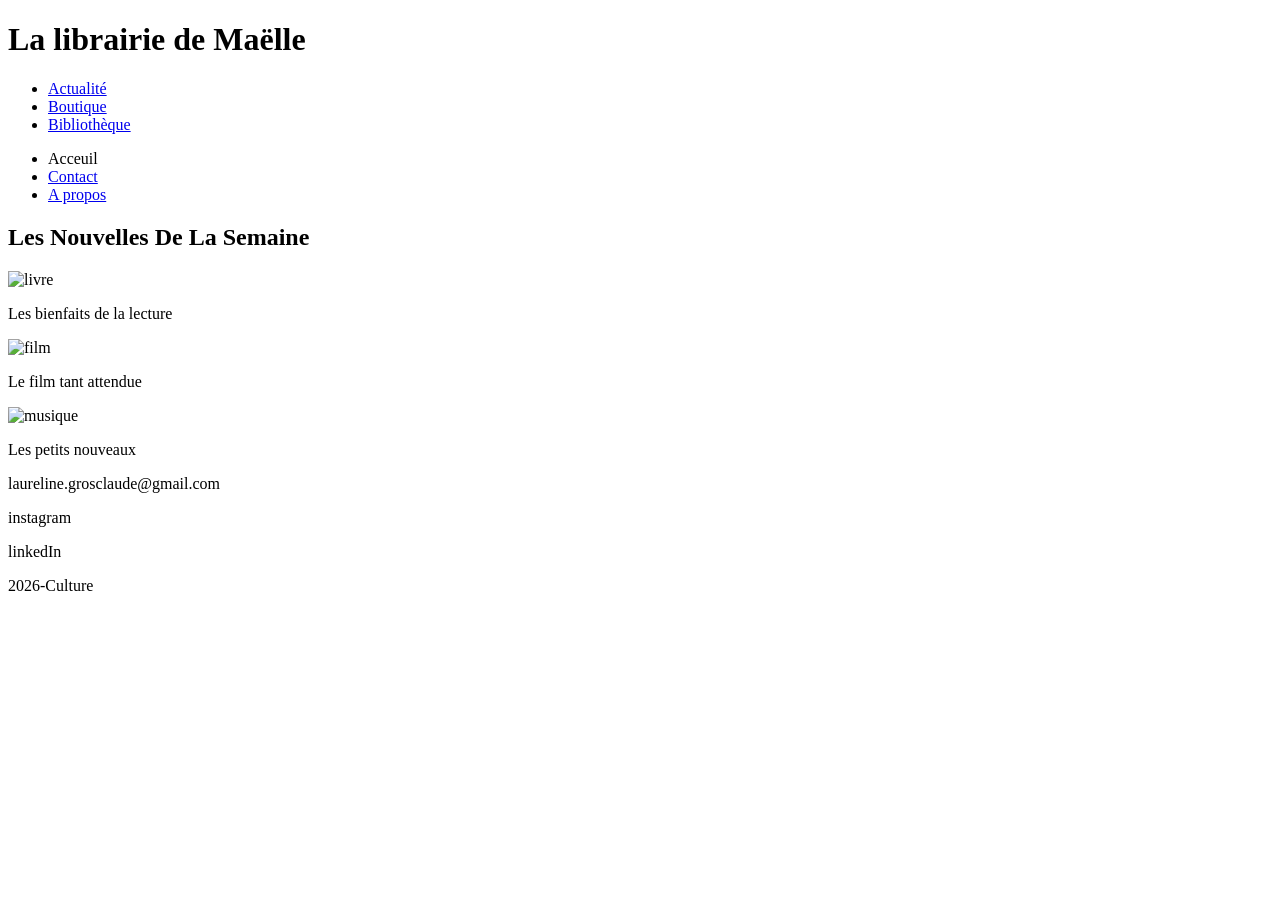
==== index.html @ c7a68adb "Add files via upload" ====
<!DOCTYPE html>
<html lang="en">
<head>
    <meta charset="UTF-8">
    <meta name="viewport" content="width=device-width, initial-scale=1.0">
    <title>Culture littéraire</title>
    <link rel="stylesheet" href="stlyce.css"> 
</head>
<body>

    <header>
        <h1>La librairie de Maëlle</h1>
            <nav>
                <ul class="onglets">
                    <li><a href="actualité.html">Actualité</a></li>
                    <li><a href="boutique.html">Boutique</a></li>
                    <li><a href="bibliothèque.html">Bibliothèque</a></li>
                </ul>
                <ul class="general">
                    <li>Acceuil</li>
                    <li><a href="contact.html">Contact</a></li>
                    <li><a href="apropos.html">A propos</a></li>
                </ul>
            </nav>
    </header>

    <main>
        <h2>Les Nouvelles De La Semaine</h2>
            <div class="container"></div>
                <section class="section1">
                        <div>
                            <img src="https://pixnio.com/free-images/2017/05/23/2017-05-23-14-05-23.jpg" alt="livre" id="livre">
                            <p class="image1">Les bienfaits de la lecture</p>
                        </div>
                    </section>

                    <section class="section2">
                        <div>
                            <img src="https://vl-media.fr/wp-content/uploads/2025/07/maxresdefault-8-1140x694.jpg" alt="film" id="avatar">
                            <p class="image2">Le film tant attendue</p>
                        </div>
                    </section>

                    <section class="section3">
                        <div>
                            <img src="https://t3.ftcdn.net/jpg/05/80/31/68/360_F_580316826_jS8NQWAruHQR52jzRMj86o81ll5UGnnF.jpg" alt="musique" id="musique">
                            <p class="image3">Les petits nouveaux</p>
                        </div>
                    </section>
            </div>

    </main>

    <footer>
        <p>laureline.grosclaude@gmail.com</p>
        <p>instagram</p>
        <p>linkedIn</p>
        <p>2026-Culture</p>
    </footer>
</body>
</html>
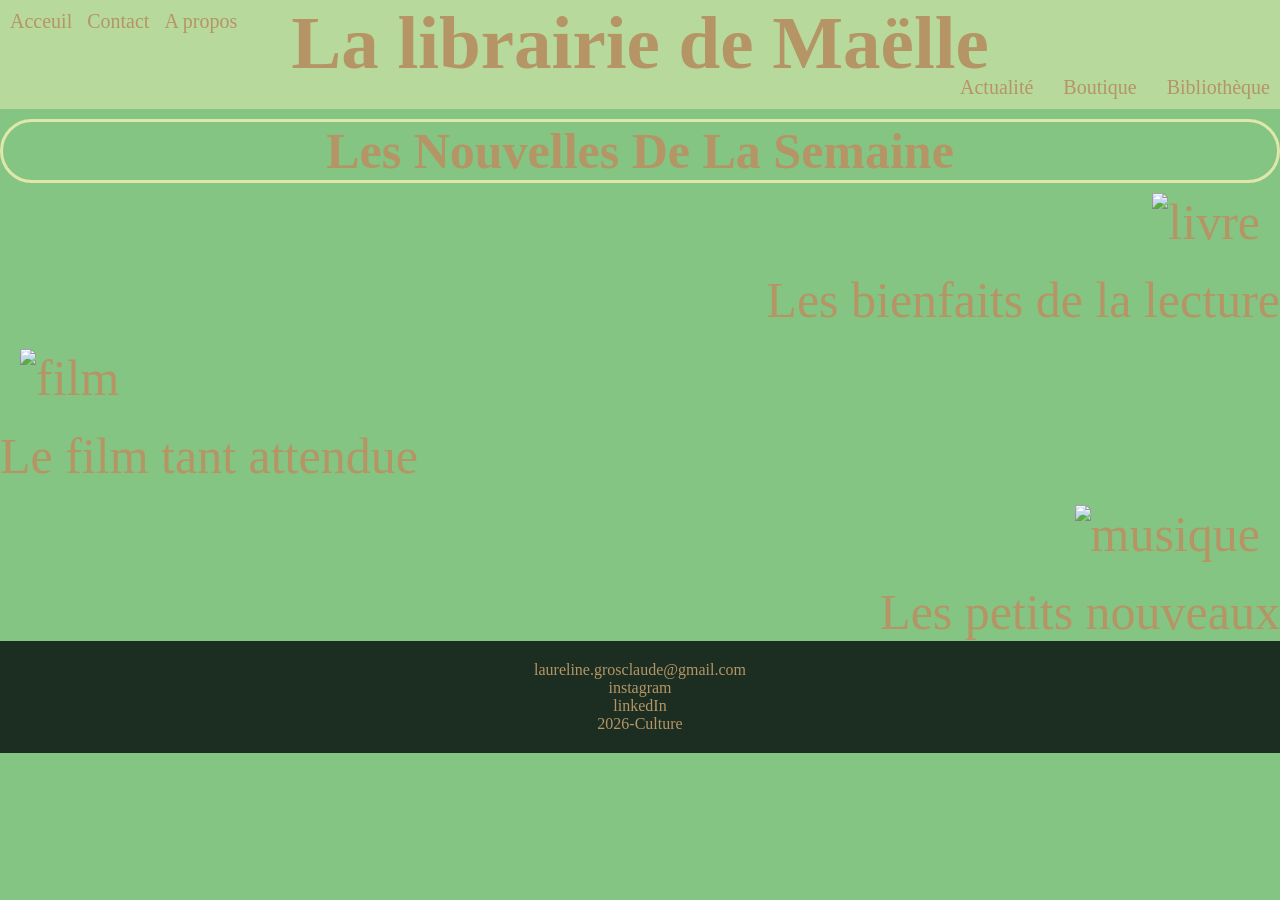
==== commit d1d7c67c: "Add files via upload" ====
--- a/index.html
+++ b/index.html
@@ -4,7 +4,7 @@
     <meta charset="UTF-8">
     <meta name="viewport" content="width=device-width, initial-scale=1.0">
     <title>Culture littéraire</title>
-    <link rel="stylesheet" href="stlyce.css"> 
+    <link rel="stylesheet" href="acceuil.css"> 
 </head>
 <body>
 
--- a/acceuil.css
+++ b/acceuil.css
@@ -0,0 +1,115 @@
+*{
+    margin: 0;
+    padding: 0;
+    box-sizing: border-box;
+}
+header {
+    font-family:'Times New Roman', Times, serif;
+    color:rgb(181, 149, 101);
+    background-color: rgb(183, 217, 155);
+    position : relative;
+}
+ul {
+    list-style: none;
+}
+
+body {
+    background-color: rgb(132, 197, 132);
+}
+
+.onglets {
+    display: flex;
+    justify-content: flex-end;
+    gap : 30px; 
+    font-size: 20px;
+    position : relative;
+    right : 10px;
+    bottom : 10px;
+}
+
+h1 {
+    display: flex;
+    justify-content: center;
+    font-size: 75px;
+}
+
+.general {
+    display: flex;
+    justify-content: flex-start;
+    gap : 15px;
+    position : absolute; 
+    top : 10px; 
+    left : 10px;
+    font-size: 20px;
+}
+
+a:hover {
+    color :rgb(252, 225, 183)
+}
+
+h2 {
+    color:rgb(181, 149, 101);
+    font-size: 50px;
+    display: flex;
+    justify-content: center;
+    position : relative;
+    top : 10px;
+    border : 3px  rgb(224, 231, 171)solid; 
+    border-radius : 200px;
+}
+
+.section1 {
+    font-size: 50px;
+    color: rgb(181, 149, 101);
+    text-align: end;
+}
+
+.section2 {
+    font-size: 50px;
+    color: rgb(181, 149, 101);
+}
+.section3 {
+    font-size: 50px;
+    color: rgb(181, 149, 101);
+    text-align: end;
+}
+
+#livre {
+    width : 450px;
+    height : 300px;
+    top : 250px;
+    right : 100px;
+    margin:20px;
+}
+
+#avatar {
+    width : 450px;
+    height : 300px;
+    top : 250px;
+    right : 100px;
+    margin: 20px;
+}
+
+#musique {
+    margin: 20px;
+    width : 450px;
+    height : 300px;
+    top : 250px;
+    right : 100px;
+}
+
+a {
+    color:rgb(181, 149, 101);
+    text-decoration: none;
+}
+
+li:hover {
+   color :rgb(252, 225, 183) 
+}
+
+footer {
+    background-color:rgb(28, 46, 34); 
+    color:rgb(181, 149, 101); 
+    padding: 20px;
+    text-align: center; 
+}
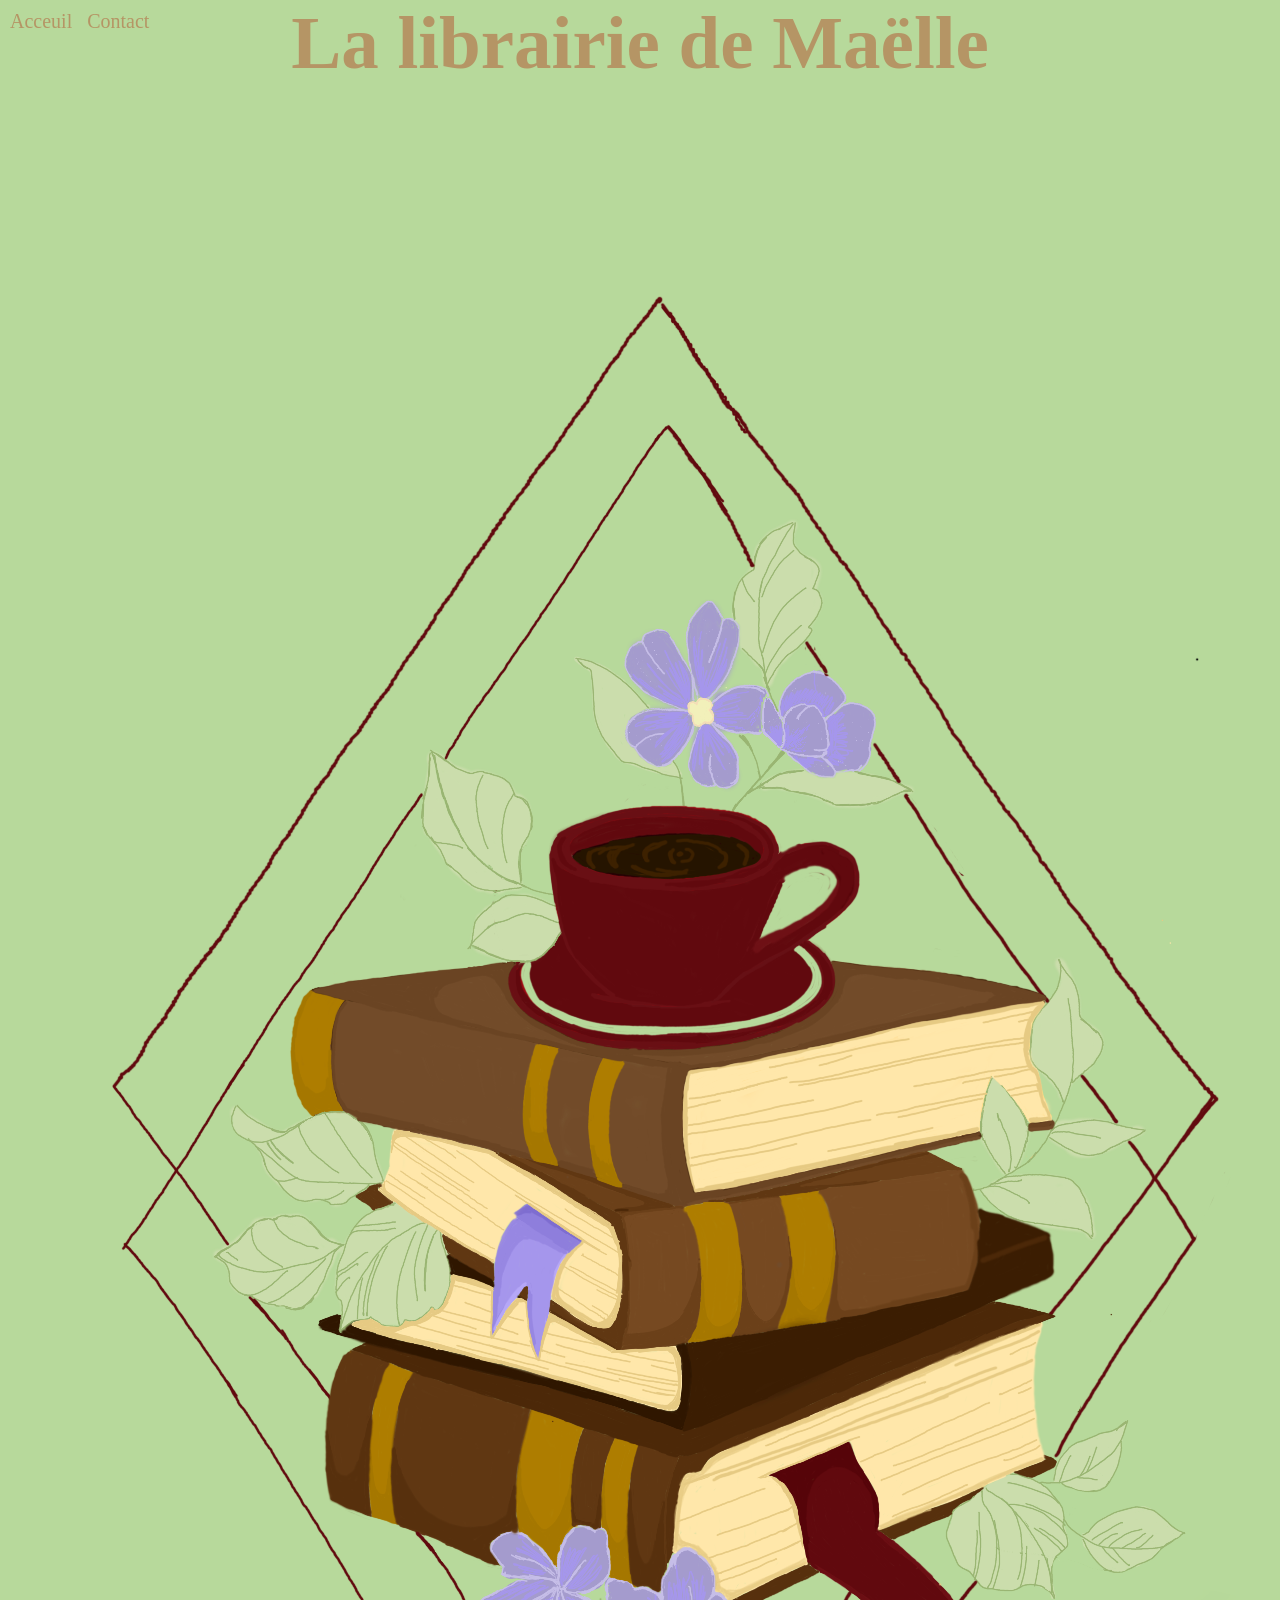
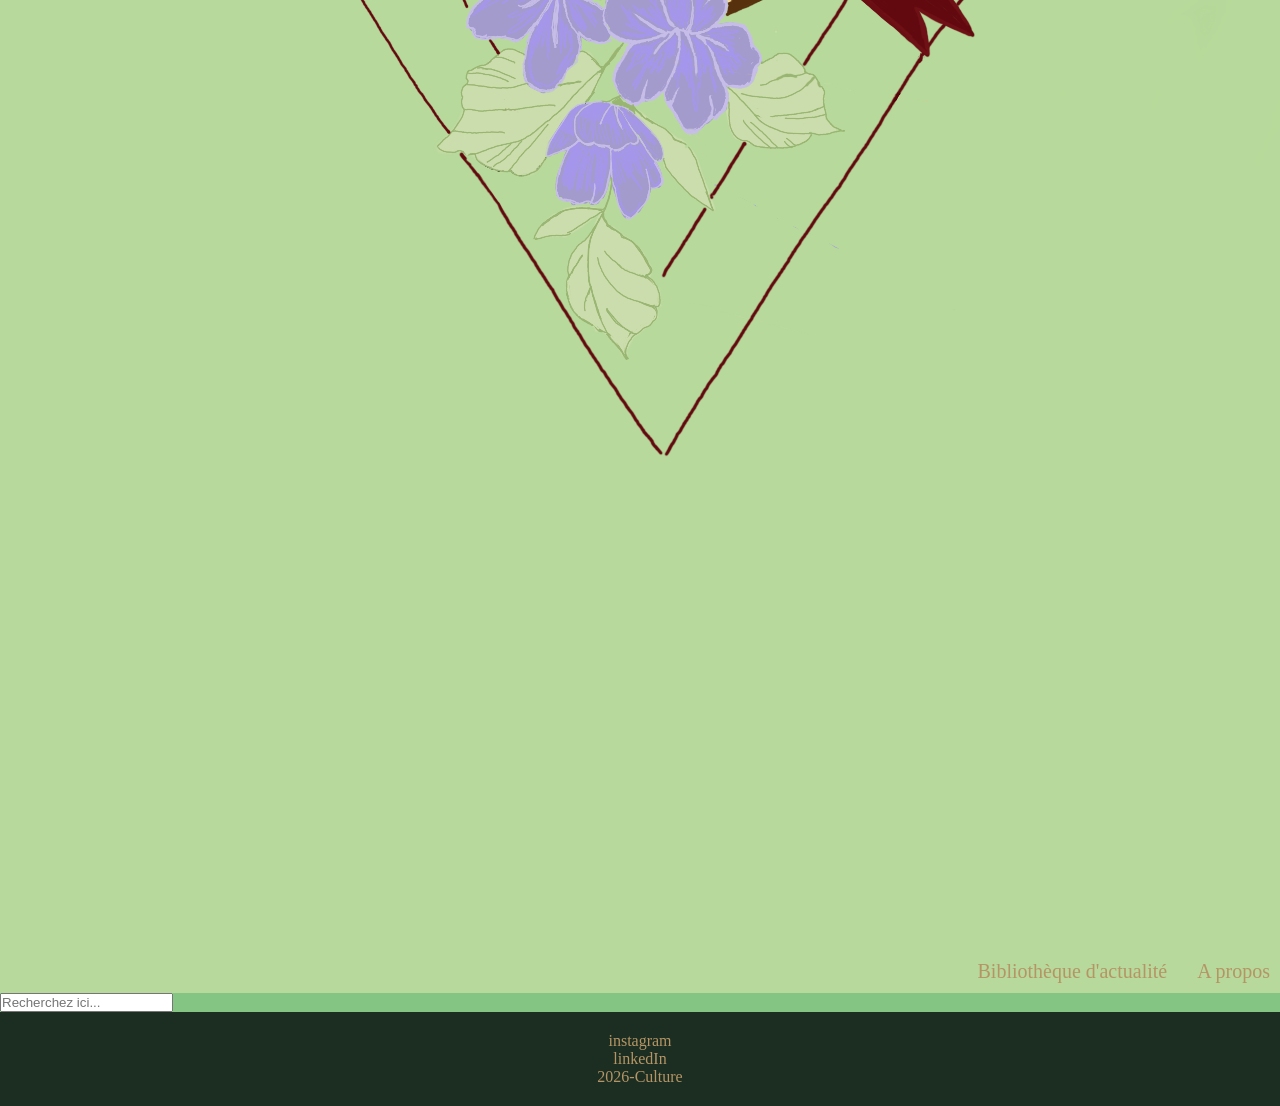
==== commit 420901a3: "Add files via upload" ====
--- a/index.html
+++ b/index.html
@@ -10,49 +10,24 @@
 
     <header>
         <h1>La librairie de Maëlle</h1>
+        <img src="Images/Logo site.png" alt="logo">
             <nav>
                 <ul class="onglets">
-                    <li><a href="actualité.html">Actualité</a></li>
-                    <li><a href="boutique.html">Boutique</a></li>
-                    <li><a href="bibliothèque.html">Bibliothèque</a></li>
+                    <li><a href="bibliothèque.html">Bibliothèque d'actualité</a></li>
+                    <li><a href="apropos.html">A propos</a></li>
                 </ul>
                 <ul class="general">
                     <li>Acceuil</li>
                     <li><a href="contact.html">Contact</a></li>
-                    <li><a href="apropos.html">A propos</a></li>
                 </ul>
             </nav>
     </header>
-
-    <main>
-        <h2>Les Nouvelles De La Semaine</h2>
-            <div class="container"></div>
-                <section class="section1">
-                        <div>
-                            <img src="https://pixnio.com/free-images/2017/05/23/2017-05-23-14-05-23.jpg" alt="livre" id="livre">
-                            <p class="image1">Les bienfaits de la lecture</p>
-                        </div>
-                    </section>
-
-                    <section class="section2">
-                        <div>
-                            <img src="https://vl-media.fr/wp-content/uploads/2025/07/maxresdefault-8-1140x694.jpg" alt="film" id="avatar">
-                            <p class="image2">Le film tant attendue</p>
-                        </div>
-                    </section>
-
-                    <section class="section3">
-                        <div>
-                            <img src="https://t3.ftcdn.net/jpg/05/80/31/68/360_F_580316826_jS8NQWAruHQR52jzRMj86o81ll5UGnnF.jpg" alt="musique" id="musique">
-                            <p class="image3">Les petits nouveaux</p>
-                        </div>
-                    </section>
-            </div>
-
-    </main>
+    
+    <div class="search-container">
+        <input type="text" class="search-input" placeholder="Recherchez ici...">
+    </div>
 
     <footer>
-        <p>laureline.grosclaude@gmail.com</p>
         <p>instagram</p>
         <p>linkedIn</p>
         <p>2026-Culture</p>
